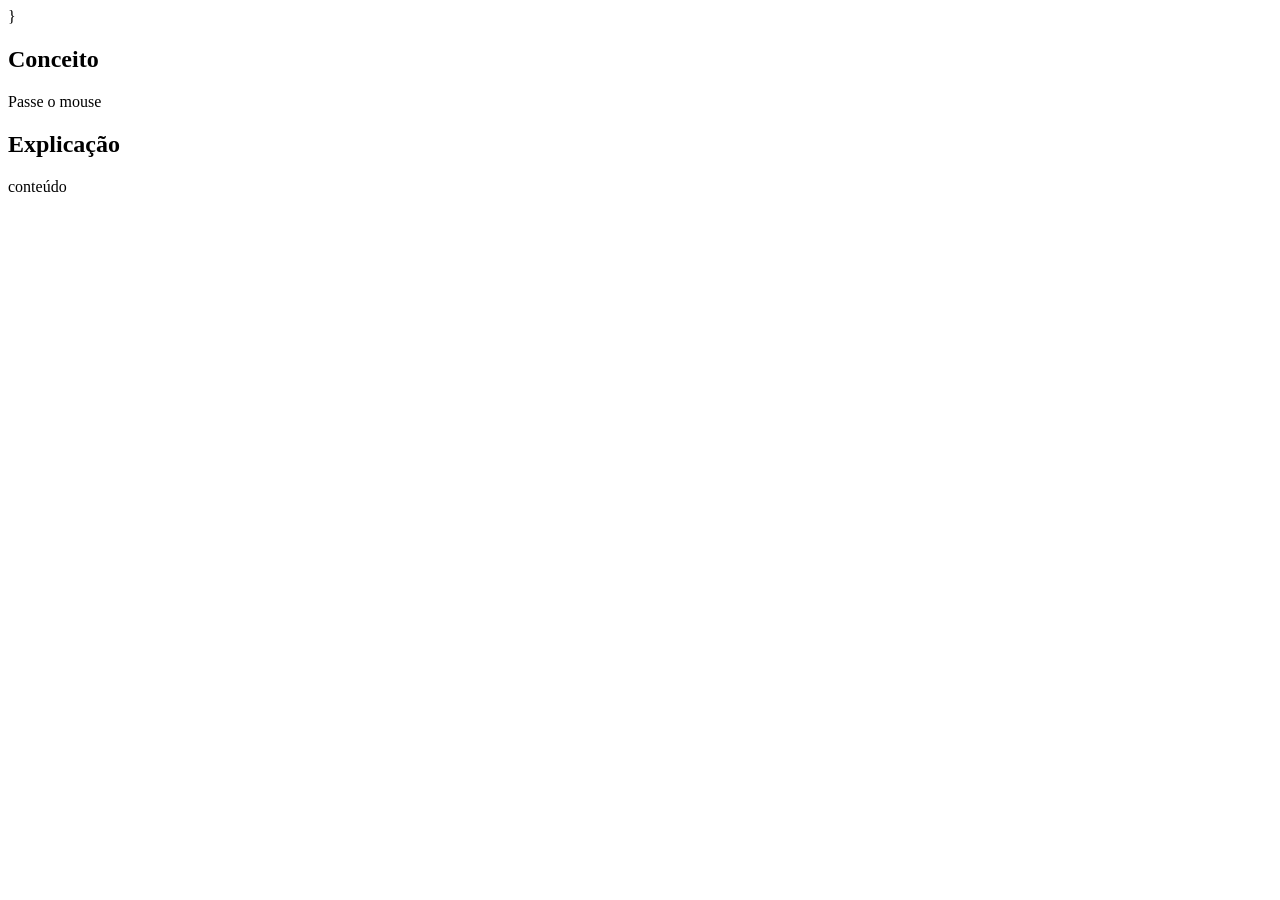
==== index.html @ c891307c "Rename README.md to index.html" ====
}<!DOCTYPE html>
<html lang="pt-br">
<head>
    <meta charset="UTF-8">
    <meta name="viewport" content="width=device-width, initial-scale=1.0">
    <title>FlashCardNico</title>
    <link rel="stylesheet" href="style.css">
</head>
<body>
    <div class="flashcard-container">
        <div class="flashcard-inner">
            
            <div class="flashcard-front">
                <h2>Conceito</h2>
                <p>Passe o mouse</p>
            </div>
            
            <div class="flashcard-back">
                <h2>Explicação</h2>
                <p>conteúdo</p>
            </div>
            
        </div>
    </div>
</body>
</html>
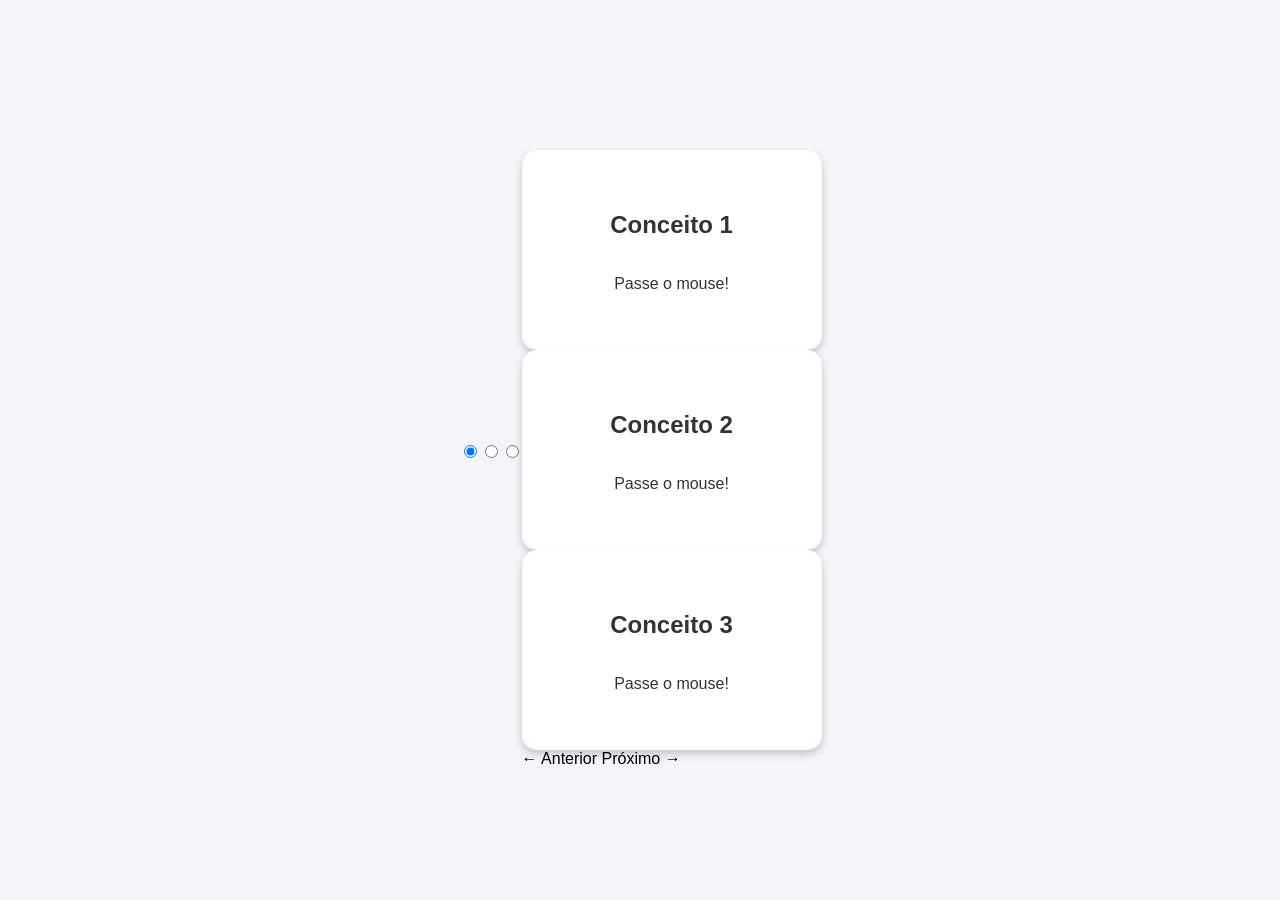
==== commit 99f93c72: "Update HTML structure and content for flashcards mais flashcards, bora q bora" ====
--- a/index.html
+++ b/index.html
@@ -1,26 +1,65 @@
-}<!DOCTYPE html>
-<html lang="pt-br">
+<!DOCTYPE html>
+<html lang="pt-BR">
 <head>
     <meta charset="UTF-8">
     <meta name="viewport" content="width=device-width, initial-scale=1.0">
-    <title>FlashCardNico</title>
+    <title>Meus Flashcards</title>
     <link rel="stylesheet" href="style.css">
 </head>
 <body>
-    <div class="flashcard-container">
-        <div class="flashcard-inner">
-            
-            <div class="flashcard-front">
-                <h2>Conceito</h2>
-                <p>Passe o mouse</p>
+
+    <input type="radio" name="deck" id="input-card1" checked>
+    <input type="radio" name="deck" id="input-card2">
+    <input type="radio" name="deck" id="input-card3">
+
+    <div class="deck-container">
+        
+        <div class="flashcard-container" id="card1">
+            <div class="flashcard-inner">
+                <div class="flashcard-front">
+                    <h2>Conceito 1</h2>
+                    <p>Passe o mouse!</p>
+                </div>
+                <div class="flashcard-back">
+                    <h2>Resposta 1</h2>
+                    <p>Conteúdo do cartão 1.</p>
+                </div>
             </div>
-            
-            <div class="flashcard-back">
-                <h2>Explicação</h2>
-                <p>conteúdo</p>
+            <div class="controles">
+                <label for="input-card3" class="btn">&#8592; Anterior</label> <label for="input-input-card2" class="btn">Próximo &#8594;</label> </div>
+        </div>
+
+        <div class="flashcard-container" id="card2">
+            <div class="flashcard-inner">
+                <div class="flashcard-front">
+                    <h2>Conceito 2</h2>
+                    <p>Passe o mouse!</p>
+                </div>
+                <div class="flashcard-back">
+                    <h2>Resposta 2</h2>
+                    <p>Conteúdo do cartão 2.</p>
+                </div>
             </div>
-            
+            <div class="controles">
+                <label for="input-card1" class="btn">&#8592; Anterior</label> <label for="input-card3" class="btn">Próximo &#8594;</label> </div>
         </div>
+
+        <div class="flashcard-container" id="card3">
+            <div class="flashcard-inner">
+                <div class="flashcard-front">
+                    <h2>Conceito 3</h2>
+                    <p>Passe o mouse!</p>
+                </div>
+                <div class="flashcard-back">
+                    <h2>Resposta 3</h2>
+                    <p>Conteúdo do cartão 3.</p>
+                </div>
+            </div>
+            <div class="controles">
+                <label for="input-card2" class="btn">&#8592; Anterior</label> <label for="input-card1" class="btn">Próximo &#8594;</label> </div>
+        </div>
+
     </div>
+
 </body>
 </html>
--- a/style.css
+++ b/style.css
@@ -0,0 +1,56 @@
+body {
+    font-family: Arial, sans-serif;
+    background-color: #f4f4f9;
+    display: flex;
+    justify-content: center;
+    align-items: center;
+    height: 100vh;
+    margin: 0;
+}
+
+.flashcard-container {
+    background-color: transparent;
+    width: 300px;
+    height: 200px;
+    perspective: 1000px; //aura professor
+    margin: 20px;
+}
+
+.flashcard-inner {
+    position: relative;
+    width: 100%;
+    height: 100%;
+    text-align: center;
+    transition: transform 0.6s;
+    transform-style: preserve-3d;
+}
+
+/* O gatilho: quando passar o mouse no container, gira o inner */
+.flashcard-container:hover .flashcard-inner {
+    transform: rotateY(180deg);
+}
+
+/* Configurações comuns para a frente e o verso */
+.flashcard-front, .flashcard-back {
+    position: absolute;
+    width: 100%;
+    height: 100%;
+    backface-visibility: hidden; 
+    display: flex;
+    flex-direction: column;
+    justify-content: center;
+    align-items: center;
+    border-radius: 15px; 
+    box-shadow: 0 4px 8px rgba(0,0,0,0.2);
+    padding: 20px;
+    box-sizing: border-box;
+}
+.flashcard-front {
+    background-color: #ffffff;
+    color: #333333;
+}
+.flashcard-back {
+    background-color: #6c5ce7; 
+    color: white;
+    transform: rotateY(180deg);
+}
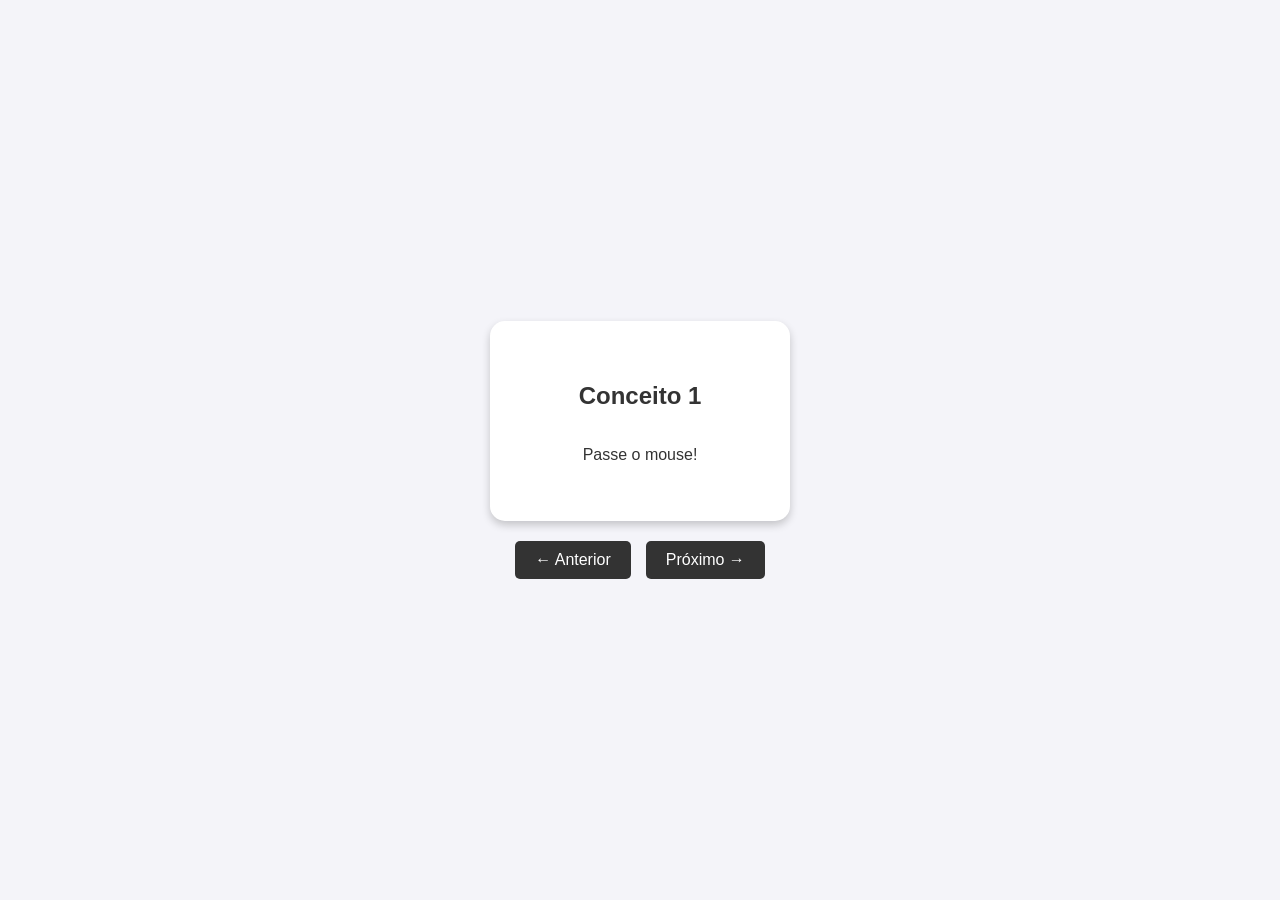
==== commit 52e8068a: "Update title and format of index.html" ====
--- a/index.html
+++ b/index.html
@@ -3,7 +3,7 @@
 <head>
     <meta charset="UTF-8">
     <meta name="viewport" content="width=device-width, initial-scale=1.0">
-    <title>Meus Flashcards</title>
+    <title>FlashCardNico</title>
     <link rel="stylesheet" href="style.css">
 </head>
 <body>
@@ -26,7 +26,9 @@
                 </div>
             </div>
             <div class="controles">
-                <label for="input-card3" class="btn">&#8592; Anterior</label> <label for="input-input-card2" class="btn">Próximo &#8594;</label> </div>
+                <label for="input-card3" class="btn">&#8592; Anterior</label> 
+                <label for="input-card2" class="btn">Próximo &#8594;</label> 
+            </div>
         </div>
 
         <div class="flashcard-container" id="card2">
@@ -41,7 +43,9 @@
                 </div>
             </div>
             <div class="controles">
-                <label for="input-card1" class="btn">&#8592; Anterior</label> <label for="input-card3" class="btn">Próximo &#8594;</label> </div>
+                <label for="input-card1" class="btn">&#8592; Anterior</label> 
+                <label for="input-card3" class="btn">Próximo &#8594;</label> 
+            </div>
         </div>
 
         <div class="flashcard-container" id="card3">
@@ -56,7 +60,9 @@
                 </div>
             </div>
             <div class="controles">
-                <label for="input-card2" class="btn">&#8592; Anterior</label> <label for="input-card1" class="btn">Próximo &#8594;</label> </div>
+                <label for="input-card2" class="btn">&#8592; Anterior</label> 
+                <label for="input-card1" class="btn">Próximo &#8594;</label> 
+            </div>
         </div>
 
     </div>
--- a/style.css
+++ b/style.css
@@ -8,49 +8,79 @@
     margin: 0;
 }
 
+input[type="radio"] {
+    display: none;
+}
+
 .flashcard-container {
-    background-color: transparent;
-    width: 300px;
-    height: 200px;
-    perspective: 1000px; //aura professor
-    margin: 20px;
+    display: none;
+    flex-direction: column;
+    align-items: center;
+}
+
+#input-card1:checked ~ .deck-container #card1,
+#input-card2:checked ~ .deck-container #card2,
+#input-card3:checked ~ .deck-container #card3 {
+    display: flex;
 }
 
 .flashcard-inner {
     position: relative;
-    width: 100%;
-    height: 100%;
+    width: 300px;
+    height: 200px;
     text-align: center;
     transition: transform 0.6s;
     transform-style: preserve-3d;
+    margin-bottom: 20px; 
+    perspective: 1000px;
 }
 
-/* O gatilho: quando passar o mouse no container, gira o inner */
-.flashcard-container:hover .flashcard-inner {
+.flashcard-inner:hover {
     transform: rotateY(180deg);
 }
 
-/* Configurações comuns para a frente e o verso */
 .flashcard-front, .flashcard-back {
     position: absolute;
     width: 100%;
     height: 100%;
-    backface-visibility: hidden; 
+    backface-visibility: hidden;
     display: flex;
     flex-direction: column;
     justify-content: center;
     align-items: center;
-    border-radius: 15px; 
+    border-radius: 15px;
     box-shadow: 0 4px 8px rgba(0,0,0,0.2);
     padding: 20px;
     box-sizing: border-box;
 }
+
 .flashcard-front {
     background-color: #ffffff;
     color: #333333;
 }
+
 .flashcard-back {
-    background-color: #6c5ce7; 
+    background-color: #6c5ce7;
     color: white;
     transform: rotateY(180deg);
 }
+
+.controles {
+    display: flex;
+    gap: 15px;
+}
+
+.btn {
+    background-color: #333;
+    color: white;
+    border: none;
+    padding: 10px 20px;
+    font-size: 16px;
+    border-radius: 5px;
+    cursor: pointer;
+    transition: background-color 0.3s;
+    user-select: none;}
+
+.btn:hover {
+    background-color: #6c5ce7;
+}
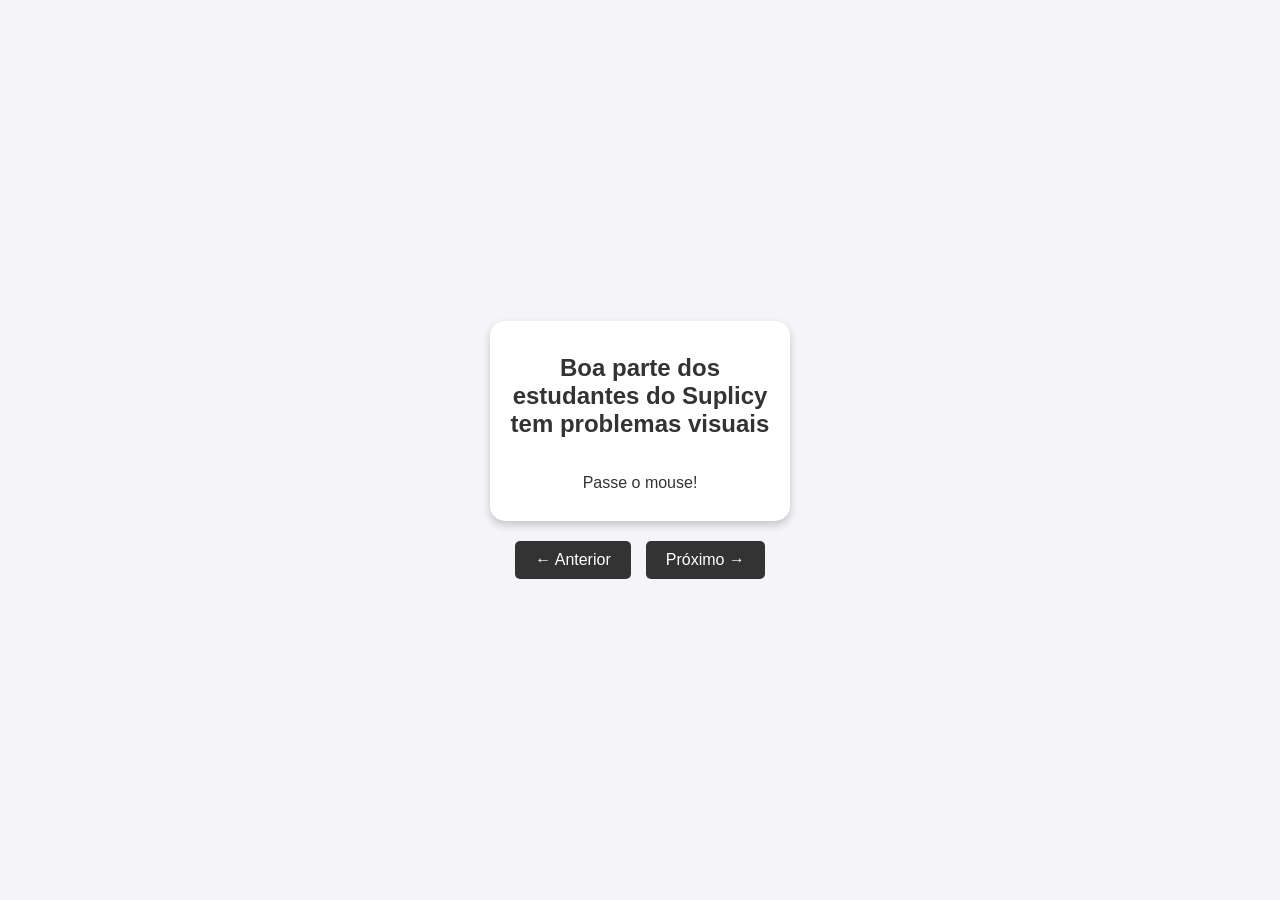
==== commit 137b2110: "Update flashcard content in index.html" ====
--- a/index.html
+++ b/index.html
@@ -17,12 +17,12 @@
         <div class="flashcard-container" id="card1">
             <div class="flashcard-inner">
                 <div class="flashcard-front">
-                    <h2>Conceito 1</h2>
+                    <h2>Boa parte dos estudantes do Suplicy tem problemas visuais</h2>
                     <p>Passe o mouse!</p>
                 </div>
                 <div class="flashcard-back">
-                    <h2>Resposta 1</h2>
-                    <p>Conteúdo do cartão 1.</p>
+                    <h2>Na verdade!</h2>
+                    <p>Aproximadamente 60% dos estudantes do Suplicy afirmam ter uma visão completamente normal.</p>
                 </div>
             </div>
             <div class="controles">
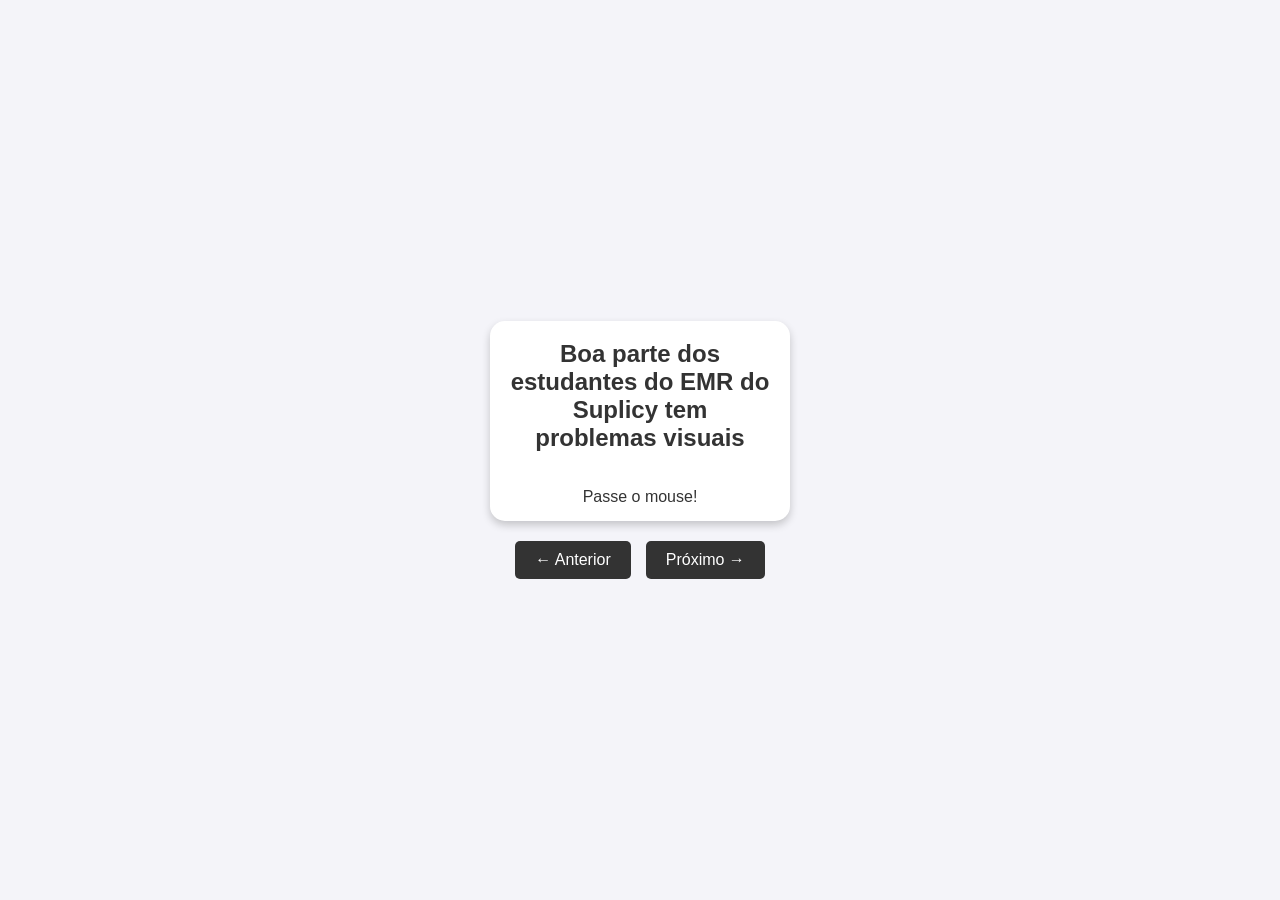
==== commit db83128c: "Update flashcard content with new information" ====
--- a/index.html
+++ b/index.html
@@ -17,7 +17,7 @@
         <div class="flashcard-container" id="card1">
             <div class="flashcard-inner">
                 <div class="flashcard-front">
-                    <h2>Boa parte dos estudantes do Suplicy tem problemas visuais</h2>
+                    <h2>Boa parte dos estudantes do EMR do Suplicy tem problemas visuais</h2>
                     <p>Passe o mouse!</p>
                 </div>
                 <div class="flashcard-back">
@@ -34,12 +34,12 @@
         <div class="flashcard-container" id="card2">
             <div class="flashcard-inner">
                 <div class="flashcard-front">
-                    <h2>Conceito 2</h2>
+                    <h2>Pouquíssimos estudantes do EMR já foram ao Oftalmologista!</h2>
                     <p>Passe o mouse!</p>
                 </div>
                 <div class="flashcard-back">
-                    <h2>Resposta 2</h2>
-                    <p>Conteúdo do cartão 2.</p>
+                    <h2>Quase 93% dos estudantes já foram ao Oftalmologista!</h2>
+                    <p>93% é muita coisa</p>
                 </div>
             </div>
             <div class="controles">
@@ -51,12 +51,12 @@
         <div class="flashcard-container" id="card3">
             <div class="flashcard-inner">
                 <div class="flashcard-front">
-                    <h2>Conceito 3</h2>
+                    <h2>Todos com dificuldade visual usam lente ou óculos constantemente</h2>
                     <p>Passe o mouse!</p>
                 </div>
                 <div class="flashcard-back">
-                    <h2>Resposta 3</h2>
-                    <p>Conteúdo do cartão 3.</p>
+                    <h2>25% dos estudantes com deficiência visual não usam lente ou óculos!</h2>
+                    <p>Preocupante, Não?</p>
                 </div>
             </div>
             <div class="controles">
